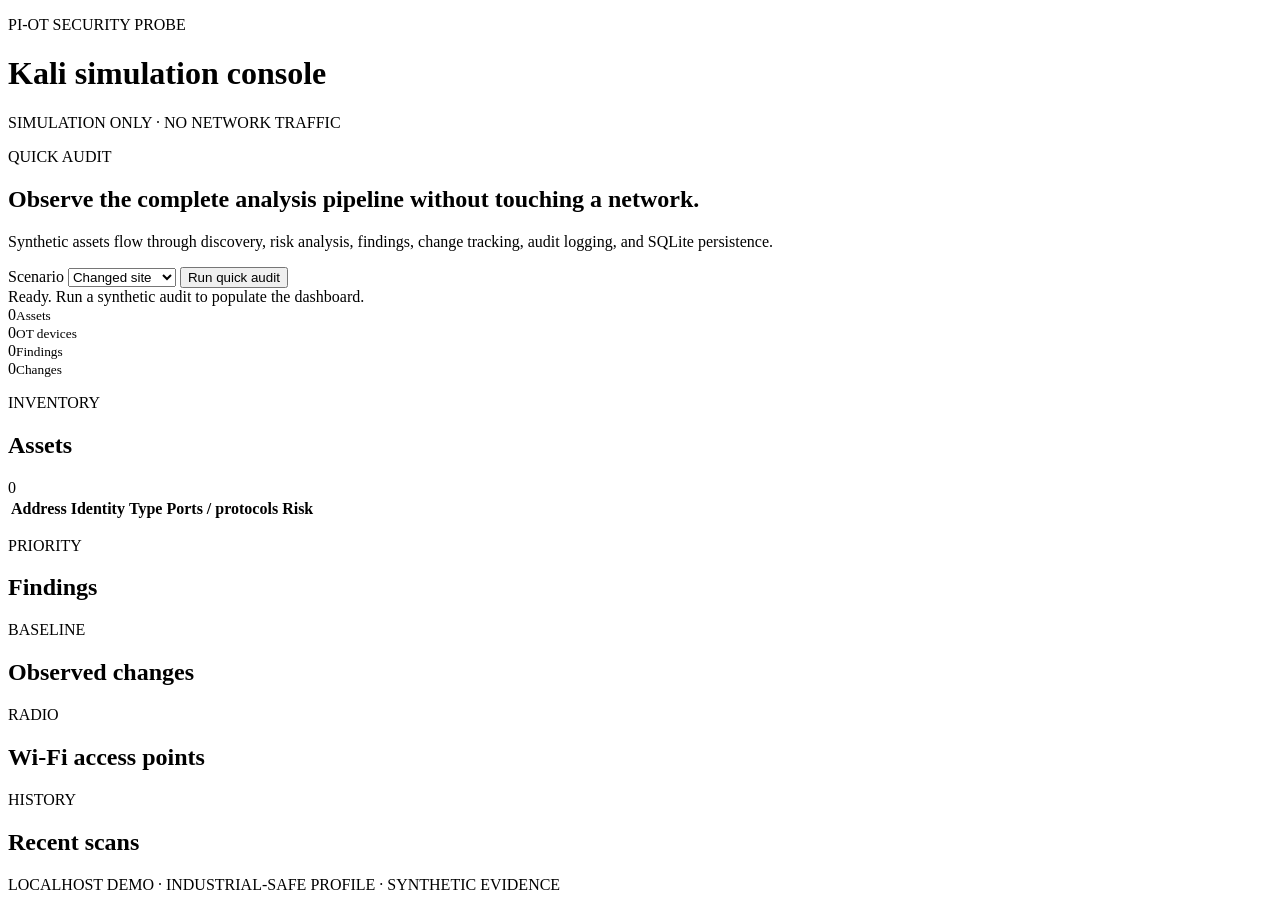
==== kali_demo/static/index.html @ 3eae26c3 "Add Kali simulation dashboard" ====
<!doctype html>
<html lang="en">
<head>
  <meta charset="utf-8">
  <meta name="viewport" content="width=device-width, initial-scale=1">
  <title>Pi-OT Probe // Kali Demo</title>
  <link rel="stylesheet" href="/static/styles.css">
</head>
<body>
  <header class="topbar">
    <div>
      <p class="eyebrow">PI-OT SECURITY PROBE</p>
      <h1>Kali simulation console</h1>
    </div>
    <div class="safe-badge"><span></span> SIMULATION ONLY · NO NETWORK TRAFFIC</div>
  </header>

  <main>
    <section class="hero panel">
      <div>
        <p class="eyebrow">QUICK AUDIT</p>
        <h2>Observe the complete analysis pipeline without touching a network.</h2>
        <p class="muted">Synthetic assets flow through discovery, risk analysis, findings, change tracking, audit logging, and SQLite persistence.</p>
      </div>
      <div class="controls">
        <label for="scenario">Scenario</label>
        <select id="scenario">
          <option value="changed">Changed site</option>
          <option value="baseline">Quiet baseline</option>
        </select>
        <button id="run-button" type="button">Run quick audit</button>
      </div>
    </section>

    <div id="status" class="status" role="status">Ready. Run a synthetic audit to populate the dashboard.</div>

    <section class="metrics" aria-label="Audit metrics">
      <article><span id="metric-assets">0</span><small>Assets</small></article>
      <article><span id="metric-ot">0</span><small>OT devices</small></article>
      <article><span id="metric-findings">0</span><small>Findings</small></article>
      <article><span id="metric-changes">0</span><small>Changes</small></article>
    </section>

    <section class="grid">
      <article class="panel wide">
        <div class="section-heading"><div><p class="eyebrow">INVENTORY</p><h2>Assets</h2></div><span id="asset-count" class="counter">0</span></div>
        <div class="table-wrap">
          <table>
            <thead><tr><th>Address</th><th>Identity</th><th>Type</th><th>Ports / protocols</th><th>Risk</th></tr></thead>
            <tbody id="assets-body"></tbody>
          </table>
        </div>
      </article>

      <article class="panel">
        <div class="section-heading"><div><p class="eyebrow">PRIORITY</p><h2>Findings</h2></div></div>
        <div id="findings" class="stack"></div>
      </article>

      <article class="panel">
        <div class="section-heading"><div><p class="eyebrow">BASELINE</p><h2>Observed changes</h2></div></div>
        <div id="changes" class="stack"></div>
      </article>

      <article class="panel">
        <div class="section-heading"><div><p class="eyebrow">RADIO</p><h2>Wi-Fi access points</h2></div></div>
        <div id="wifi" class="stack"></div>
      </article>

      <article class="panel">
        <div class="section-heading"><div><p class="eyebrow">HISTORY</p><h2>Recent scans</h2></div></div>
        <div id="scans" class="stack"></div>
      </article>
    </section>
  </main>

  <footer>LOCALHOST DEMO · INDUSTRIAL-SAFE PROFILE · SYNTHETIC EVIDENCE</footer>
  <script src="/static/app.js" defer></script>
</body>
</html>
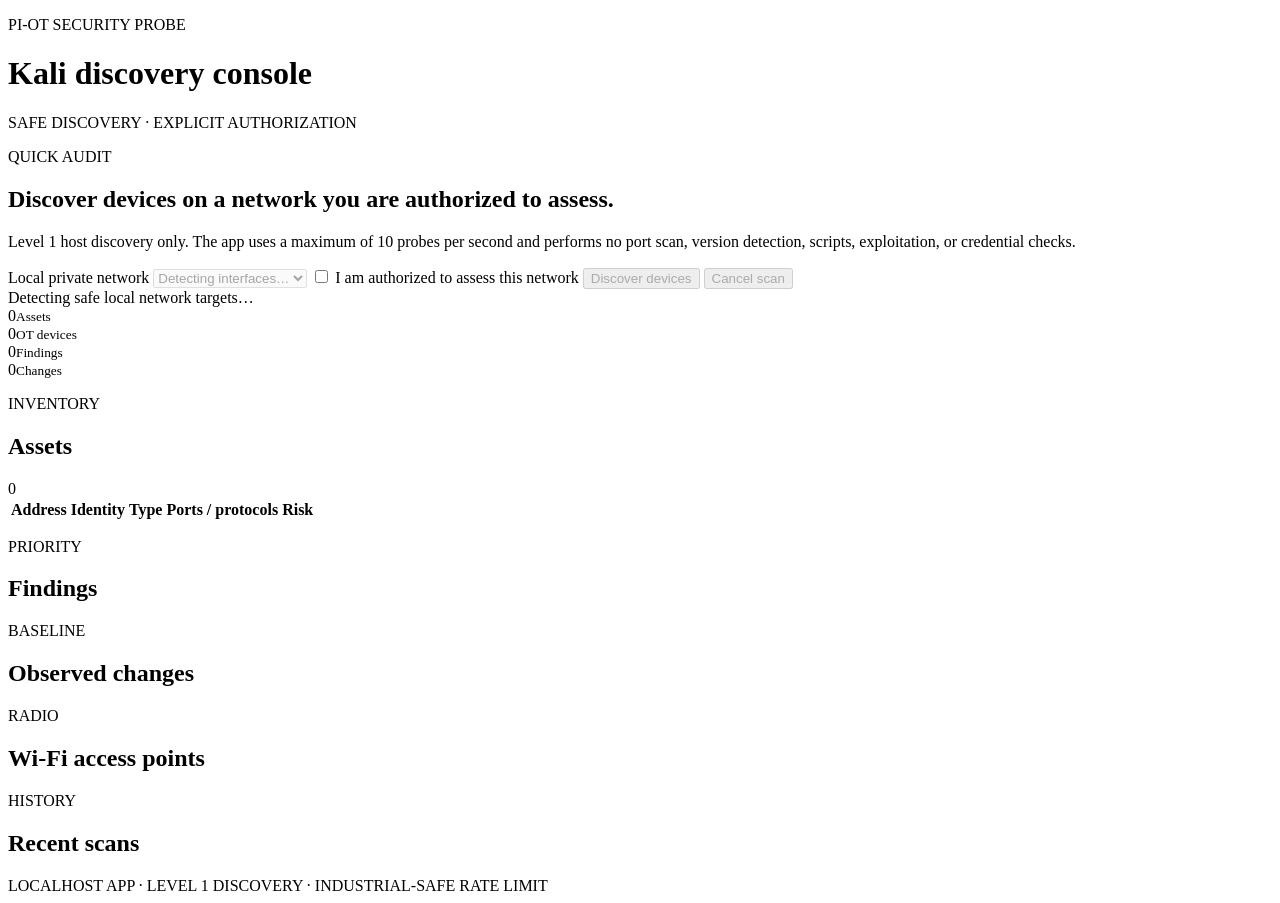
==== commit d8c890b8: "kali upt" ====
--- a/kali_demo/static/index.html
+++ b/kali_demo/static/index.html
@@ -3,36 +3,35 @@
 <head>
   <meta charset="utf-8">
   <meta name="viewport" content="width=device-width, initial-scale=1">
-  <title>Pi-OT Probe // Kali Demo</title>
+  <title>Pi-OT Probe // Kali Discovery</title>
   <link rel="stylesheet" href="/static/styles.css">
 </head>
 <body>
   <header class="topbar">
     <div>
       <p class="eyebrow">PI-OT SECURITY PROBE</p>
-      <h1>Kali simulation console</h1>
+      <h1>Kali discovery console</h1>
     </div>
-    <div class="safe-badge"><span></span> SIMULATION ONLY · NO NETWORK TRAFFIC</div>
+    <div class="safe-badge"><span></span> SAFE DISCOVERY · EXPLICIT AUTHORIZATION</div>
   </header>
 
   <main>
     <section class="hero panel">
       <div>
         <p class="eyebrow">QUICK AUDIT</p>
-        <h2>Observe the complete analysis pipeline without touching a network.</h2>
-        <p class="muted">Synthetic assets flow through discovery, risk analysis, findings, change tracking, audit logging, and SQLite persistence.</p>
+        <h2>Discover devices on a network you are authorized to assess.</h2>
+        <p class="muted">Level 1 host discovery only. The app uses a maximum of 10 probes per second and performs no port scan, version detection, scripts, exploitation, or credential checks.</p>
       </div>
       <div class="controls">
-        <label for="scenario">Scenario</label>
-        <select id="scenario">
-          <option value="changed">Changed site</option>
-          <option value="baseline">Quiet baseline</option>
-        </select>
-        <button id="run-button" type="button">Run quick audit</button>
+        <label for="network">Local private network</label>
+        <select id="network" disabled><option>Detecting interfaces…</option></select>
+        <label class="authorization"><input id="authorized" type="checkbox"> I am authorized to assess this network</label>
+        <button id="run-button" type="button" disabled>Discover devices</button>
+        <button id="cancel-button" class="secondary" type="button" disabled>Cancel scan</button>
       </div>
     </section>
 
-    <div id="status" class="status" role="status">Ready. Run a synthetic audit to populate the dashboard.</div>
+    <div id="status" class="status" role="status">Detecting safe local network targets…</div>
 
     <section class="metrics" aria-label="Audit metrics">
       <article><span id="metric-assets">0</span><small>Assets</small></article>
@@ -74,7 +73,7 @@
     </section>
   </main>
 
-  <footer>LOCALHOST DEMO · INDUSTRIAL-SAFE PROFILE · SYNTHETIC EVIDENCE</footer>
+  <footer>LOCALHOST APP · LEVEL 1 DISCOVERY · INDUSTRIAL-SAFE RATE LIMIT</footer>
   <script src="/static/app.js" defer></script>
 </body>
 </html>
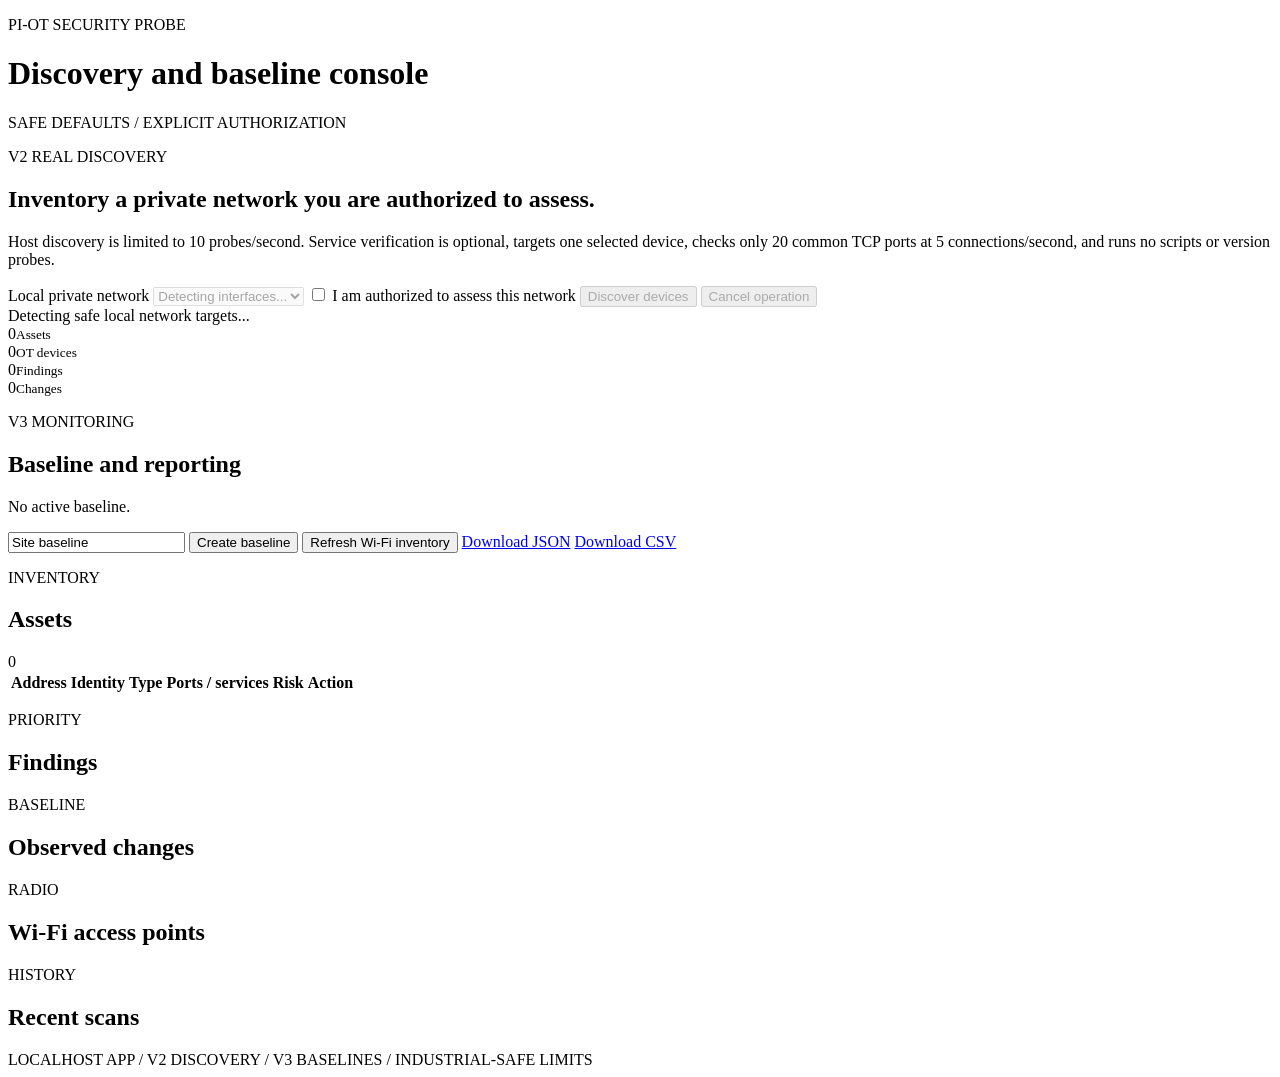
==== commit dc926aba: "v2v3" ====
--- a/kali_demo/static/index.html
+++ b/kali_demo/static/index.html
@@ -3,35 +3,35 @@
 <head>
   <meta charset="utf-8">
   <meta name="viewport" content="width=device-width, initial-scale=1">
-  <title>Pi-OT Probe // Kali Discovery</title>
+  <title>Pi-OT Probe // Engineering Console</title>
   <link rel="stylesheet" href="/static/styles.css">
 </head>
 <body>
   <header class="topbar">
     <div>
       <p class="eyebrow">PI-OT SECURITY PROBE</p>
-      <h1>Kali discovery console</h1>
+      <h1>Discovery and baseline console</h1>
     </div>
-    <div class="safe-badge"><span></span> SAFE DISCOVERY · EXPLICIT AUTHORIZATION</div>
+    <div class="safe-badge"><span></span> SAFE DEFAULTS / EXPLICIT AUTHORIZATION</div>
   </header>
 
   <main>
     <section class="hero panel">
       <div>
-        <p class="eyebrow">QUICK AUDIT</p>
-        <h2>Discover devices on a network you are authorized to assess.</h2>
-        <p class="muted">Level 1 host discovery only. The app uses a maximum of 10 probes per second and performs no port scan, version detection, scripts, exploitation, or credential checks.</p>
+        <p class="eyebrow">V2 REAL DISCOVERY</p>
+        <h2>Inventory a private network you are authorized to assess.</h2>
+        <p class="muted">Host discovery is limited to 10 probes/second. Service verification is optional, targets one selected device, checks only 20 common TCP ports at 5 connections/second, and runs no scripts or version probes.</p>
       </div>
       <div class="controls">
         <label for="network">Local private network</label>
-        <select id="network" disabled><option>Detecting interfaces…</option></select>
+        <select id="network" disabled><option>Detecting interfaces...</option></select>
         <label class="authorization"><input id="authorized" type="checkbox"> I am authorized to assess this network</label>
         <button id="run-button" type="button" disabled>Discover devices</button>
-        <button id="cancel-button" class="secondary" type="button" disabled>Cancel scan</button>
+        <button id="cancel-button" class="secondary" type="button" disabled>Cancel operation</button>
       </div>
     </section>
 
-    <div id="status" class="status" role="status">Detecting safe local network targets…</div>
+    <div id="status" class="status" role="status">Detecting safe local network targets...</div>
 
     <section class="metrics" aria-label="Audit metrics">
       <article><span id="metric-assets">0</span><small>Assets</small></article>
@@ -40,12 +40,27 @@
       <article><span id="metric-changes">0</span><small>Changes</small></article>
     </section>
 
+    <section class="panel action-panel">
+      <div>
+        <p class="eyebrow">V3 MONITORING</p>
+        <h2>Baseline and reporting</h2>
+        <p id="baseline-status" class="muted">No active baseline.</p>
+      </div>
+      <div class="action-controls">
+        <input id="baseline-name" maxlength="100" value="Site baseline" aria-label="Baseline name">
+        <button id="baseline-button" type="button">Create baseline</button>
+        <button id="wifi-button" class="secondary-safe" type="button">Refresh Wi-Fi inventory</button>
+        <a class="button-link" href="/api/reports/site.json">Download JSON</a>
+        <a class="button-link" href="/api/reports/assets.csv">Download CSV</a>
+      </div>
+    </section>
+
     <section class="grid">
       <article class="panel wide">
         <div class="section-heading"><div><p class="eyebrow">INVENTORY</p><h2>Assets</h2></div><span id="asset-count" class="counter">0</span></div>
         <div class="table-wrap">
           <table>
-            <thead><tr><th>Address</th><th>Identity</th><th>Type</th><th>Ports / protocols</th><th>Risk</th></tr></thead>
+            <thead><tr><th>Address</th><th>Identity</th><th>Type</th><th>Ports / services</th><th>Risk</th><th>Action</th></tr></thead>
             <tbody id="assets-body"></tbody>
           </table>
         </div>
@@ -73,7 +88,7 @@
     </section>
   </main>
 
-  <footer>LOCALHOST APP · LEVEL 1 DISCOVERY · INDUSTRIAL-SAFE RATE LIMIT</footer>
+  <footer>LOCALHOST APP / V2 DISCOVERY / V3 BASELINES / INDUSTRIAL-SAFE LIMITS</footer>
   <script src="/static/app.js" defer></script>
 </body>
 </html>
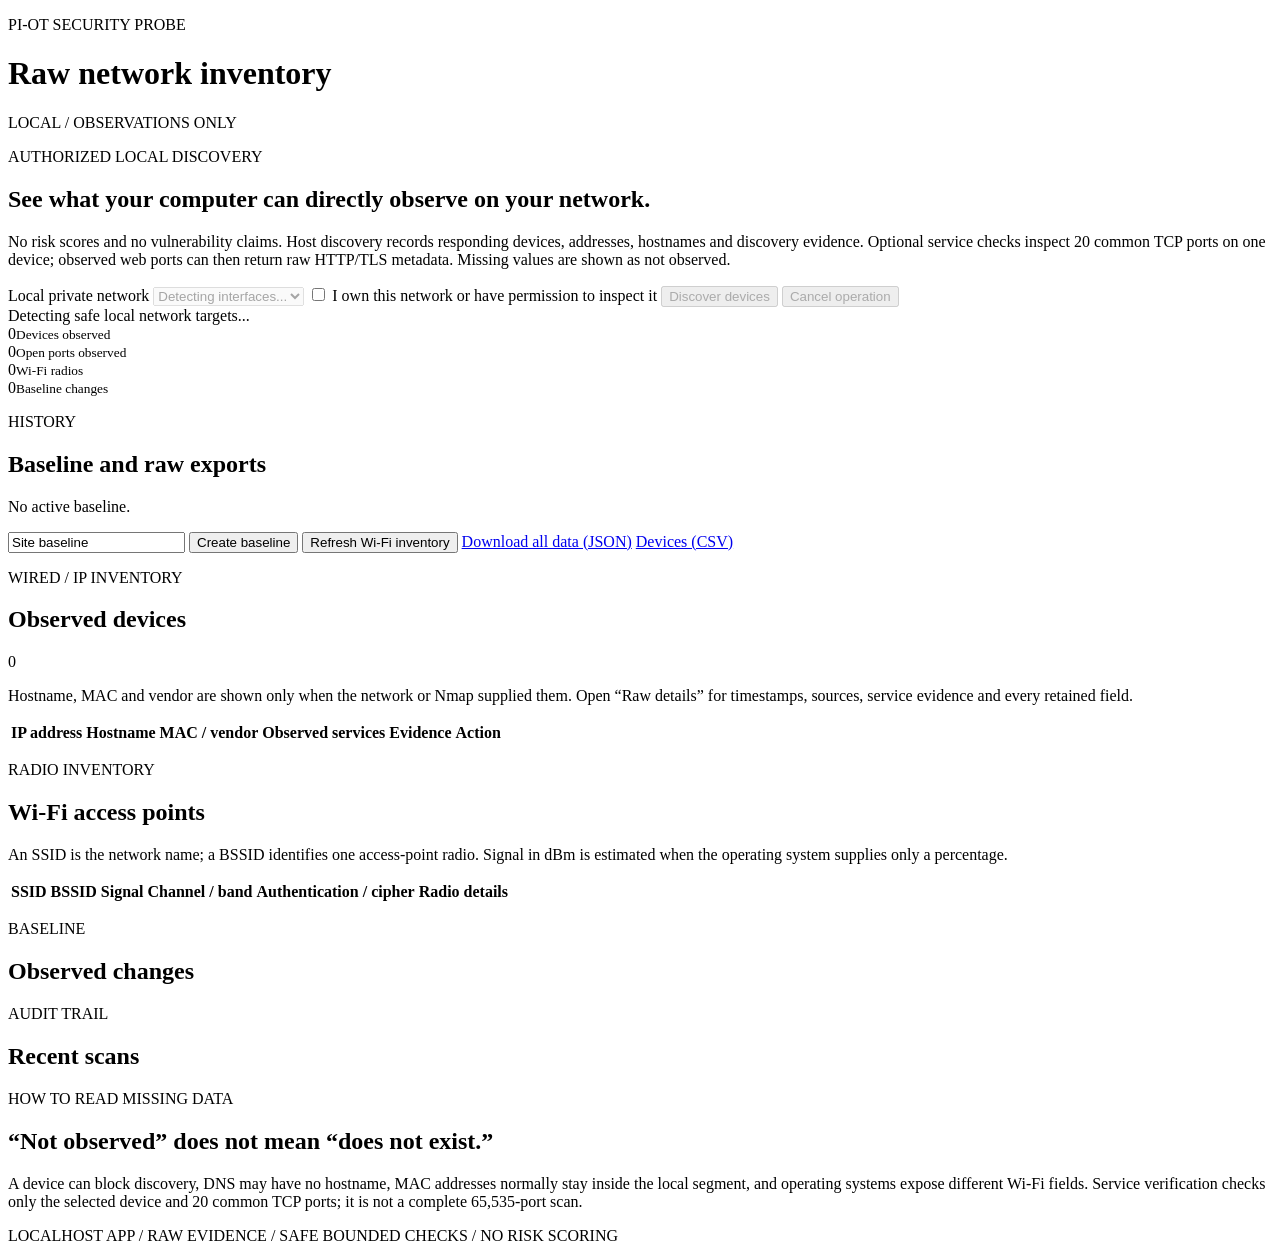
==== commit 1c611fc3: "v4" ====
--- a/kali_demo/static/index.html
+++ b/kali_demo/static/index.html
@@ -3,92 +3,72 @@
 <head>
   <meta charset="utf-8">
   <meta name="viewport" content="width=device-width, initial-scale=1">
-  <title>Pi-OT Probe // Engineering Console</title>
+  <title>Pi-OT Probe // Raw Network Inventory</title>
   <link rel="stylesheet" href="/static/styles.css">
 </head>
 <body>
   <header class="topbar">
-    <div>
-      <p class="eyebrow">PI-OT SECURITY PROBE</p>
-      <h1>Discovery and baseline console</h1>
-    </div>
-    <div class="safe-badge"><span></span> SAFE DEFAULTS / EXPLICIT AUTHORIZATION</div>
+    <div><p class="eyebrow">PI-OT SECURITY PROBE</p><h1>Raw network inventory</h1></div>
+    <div class="safe-badge"><span></span> LOCAL / OBSERVATIONS ONLY</div>
   </header>
-
   <main>
     <section class="hero panel">
       <div>
-        <p class="eyebrow">V2 REAL DISCOVERY</p>
-        <h2>Inventory a private network you are authorized to assess.</h2>
-        <p class="muted">Host discovery is limited to 10 probes/second. Service verification is optional, targets one selected device, checks only 20 common TCP ports at 5 connections/second, and runs no scripts or version probes.</p>
+        <p class="eyebrow">AUTHORIZED LOCAL DISCOVERY</p>
+        <h2>See what your computer can directly observe on your network.</h2>
+        <p class="muted">No risk scores and no vulnerability claims. Host discovery records responding devices, addresses, hostnames and discovery evidence. Optional service checks inspect 20 common TCP ports on one device; observed web ports can then return raw HTTP/TLS metadata. Missing values are shown as not observed.</p>
       </div>
       <div class="controls">
         <label for="network">Local private network</label>
         <select id="network" disabled><option>Detecting interfaces...</option></select>
-        <label class="authorization"><input id="authorized" type="checkbox"> I am authorized to assess this network</label>
+        <label class="authorization"><input id="authorized" type="checkbox"> I own this network or have permission to inspect it</label>
         <button id="run-button" type="button" disabled>Discover devices</button>
         <button id="cancel-button" class="secondary" type="button" disabled>Cancel operation</button>
       </div>
     </section>
-
     <div id="status" class="status" role="status">Detecting safe local network targets...</div>
-
-    <section class="metrics" aria-label="Audit metrics">
-      <article><span id="metric-assets">0</span><small>Assets</small></article>
-      <article><span id="metric-ot">0</span><small>OT devices</small></article>
-      <article><span id="metric-findings">0</span><small>Findings</small></article>
-      <article><span id="metric-changes">0</span><small>Changes</small></article>
+    <section class="metrics" aria-label="Inventory totals">
+      <article><span id="metric-assets">0</span><small>Devices observed</small></article>
+      <article><span id="metric-services">0</span><small>Open ports observed</small></article>
+      <article><span id="metric-wifi">0</span><small>Wi-Fi radios</small></article>
+      <article><span id="metric-changes">0</span><small>Baseline changes</small></article>
     </section>
-
     <section class="panel action-panel">
-      <div>
-        <p class="eyebrow">V3 MONITORING</p>
-        <h2>Baseline and reporting</h2>
-        <p id="baseline-status" class="muted">No active baseline.</p>
-      </div>
+      <div><p class="eyebrow">HISTORY</p><h2>Baseline and raw exports</h2><p id="baseline-status" class="muted">No active baseline.</p></div>
       <div class="action-controls">
         <input id="baseline-name" maxlength="100" value="Site baseline" aria-label="Baseline name">
         <button id="baseline-button" type="button">Create baseline</button>
         <button id="wifi-button" class="secondary-safe" type="button">Refresh Wi-Fi inventory</button>
-        <a class="button-link" href="/api/reports/site.json">Download JSON</a>
-        <a class="button-link" href="/api/reports/assets.csv">Download CSV</a>
+        <a class="button-link" href="/api/reports/site.json">Download all data (JSON)</a>
+        <a class="button-link" href="/api/reports/assets.csv">Devices (CSV)</a>
       </div>
     </section>
-
+    <section class="panel wide-block">
+      <div class="section-heading"><div><p class="eyebrow">WIRED / IP INVENTORY</p><h2>Observed devices</h2></div><span id="asset-count" class="counter">0</span></div>
+      <p class="section-help">Hostname, MAC and vendor are shown only when the network or Nmap supplied them. Open “Raw details” for timestamps, sources, service evidence and every retained field.</p>
+      <div class="table-wrap"><table>
+        <thead><tr><th>IP address</th><th>Hostname</th><th>MAC / vendor</th><th>Observed services</th><th>Evidence</th><th>Action</th></tr></thead>
+        <tbody id="assets-body"></tbody>
+      </table></div>
+    </section>
+    <section class="panel wide-block">
+      <div class="section-heading"><div><p class="eyebrow">RADIO INVENTORY</p><h2>Wi-Fi access points</h2></div></div>
+      <p class="section-help">An SSID is the network name; a BSSID identifies one access-point radio. Signal in dBm is estimated when the operating system supplies only a percentage.</p>
+      <div class="table-wrap"><table>
+        <thead><tr><th>SSID</th><th>BSSID</th><th>Signal</th><th>Channel / band</th><th>Authentication / cipher</th><th>Radio details</th></tr></thead>
+        <tbody id="wifi-body"></tbody>
+      </table></div>
+    </section>
     <section class="grid">
-      <article class="panel wide">
-        <div class="section-heading"><div><p class="eyebrow">INVENTORY</p><h2>Assets</h2></div><span id="asset-count" class="counter">0</span></div>
-        <div class="table-wrap">
-          <table>
-            <thead><tr><th>Address</th><th>Identity</th><th>Type</th><th>Ports / services</th><th>Risk</th><th>Action</th></tr></thead>
-            <tbody id="assets-body"></tbody>
-          </table>
-        </div>
-      </article>
-
-      <article class="panel">
-        <div class="section-heading"><div><p class="eyebrow">PRIORITY</p><h2>Findings</h2></div></div>
-        <div id="findings" class="stack"></div>
-      </article>
-
-      <article class="panel">
-        <div class="section-heading"><div><p class="eyebrow">BASELINE</p><h2>Observed changes</h2></div></div>
-        <div id="changes" class="stack"></div>
-      </article>
-
-      <article class="panel">
-        <div class="section-heading"><div><p class="eyebrow">RADIO</p><h2>Wi-Fi access points</h2></div></div>
-        <div id="wifi" class="stack"></div>
-      </article>
-
-      <article class="panel">
-        <div class="section-heading"><div><p class="eyebrow">HISTORY</p><h2>Recent scans</h2></div></div>
-        <div id="scans" class="stack"></div>
-      </article>
+      <article class="panel"><div class="section-heading"><div><p class="eyebrow">BASELINE</p><h2>Observed changes</h2></div></div><div id="changes" class="stack"></div></article>
+      <article class="panel"><div class="section-heading"><div><p class="eyebrow">AUDIT TRAIL</p><h2>Recent scans</h2></div></div><div id="scans" class="stack"></div></article>
+    </section>
+    <section class="panel limits">
+      <p class="eyebrow">HOW TO READ MISSING DATA</p><h2>“Not observed” does not mean “does not exist.”</h2>
+      <p class="muted">A device can block discovery, DNS may have no hostname, MAC addresses normally stay inside the local segment, and operating systems expose different Wi-Fi fields. Service verification checks only the selected device and 20 common TCP ports; it is not a complete 65,535-port scan.</p>
     </section>
   </main>
-
-  <footer>LOCALHOST APP / V2 DISCOVERY / V3 BASELINES / INDUSTRIAL-SAFE LIMITS</footer>
+  <footer>LOCALHOST APP / RAW EVIDENCE / SAFE BOUNDED CHECKS / NO RISK SCORING</footer>
   <script src="/static/app.js" defer></script>
 </body>
 </html>
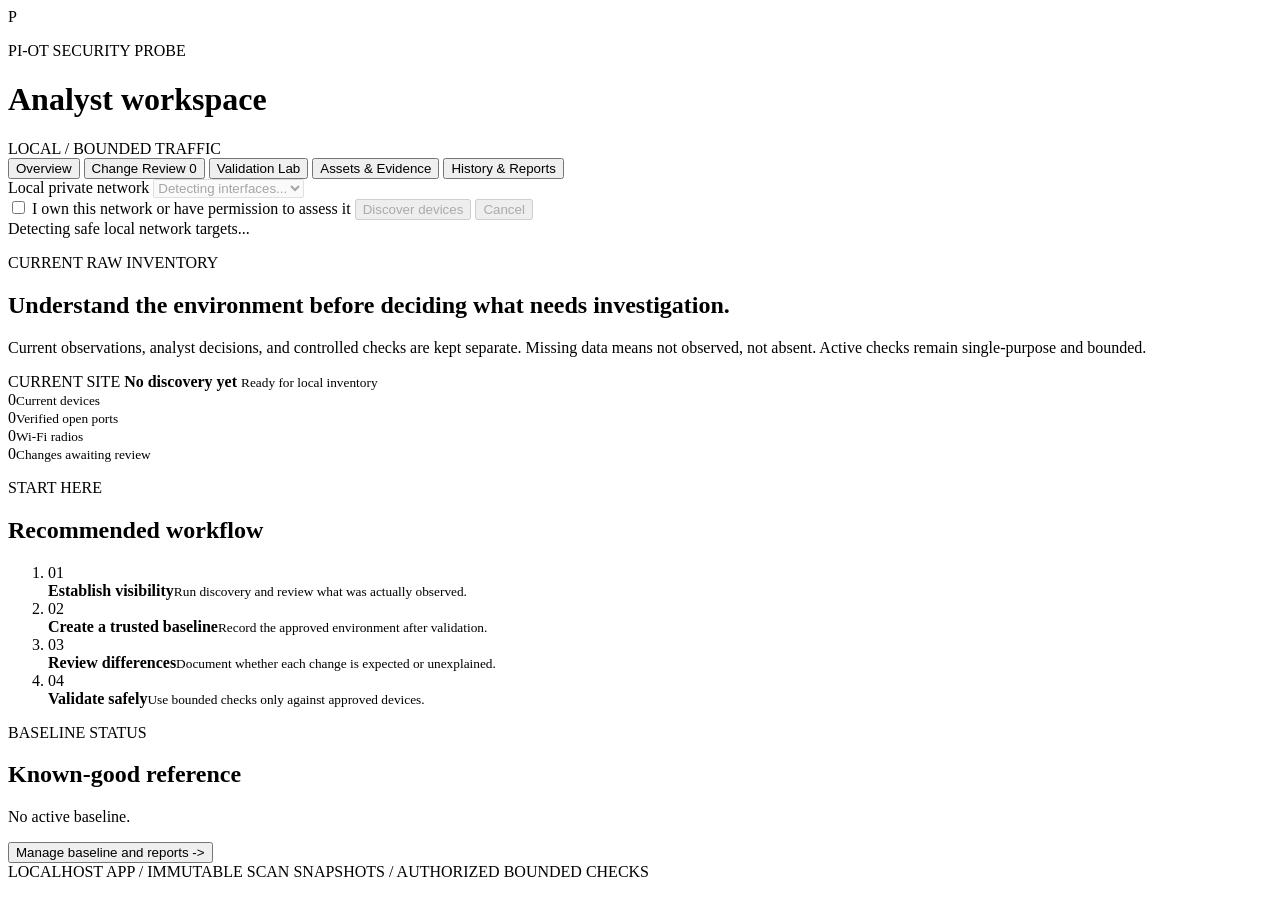
==== commit 51b7efe3: "v5" ====
--- a/kali_demo/static/index.html
+++ b/kali_demo/static/index.html
@@ -3,72 +3,216 @@
 <head>
   <meta charset="utf-8">
   <meta name="viewport" content="width=device-width, initial-scale=1">
-  <title>Pi-OT Probe // Raw Network Inventory</title>
+  <title>Pi-OT Probe // Analyst Workspace</title>
   <link rel="stylesheet" href="/static/styles.css">
 </head>
 <body>
   <header class="topbar">
-    <div><p class="eyebrow">PI-OT SECURITY PROBE</p><h1>Raw network inventory</h1></div>
-    <div class="safe-badge"><span></span> LOCAL / OBSERVATIONS ONLY</div>
+    <div class="brand">
+      <div class="brand-mark" aria-hidden="true">P</div>
+      <div>
+        <p class="eyebrow">PI-OT SECURITY PROBE</p>
+        <h1>Analyst workspace</h1>
+      </div>
+    </div>
+    <div class="safe-badge"><span></span> LOCAL / BOUNDED TRAFFIC</div>
   </header>
+
+  <nav class="workspace-tabs" role="tablist" aria-label="Analysis workspaces">
+    <button class="tab-button active" type="button" role="tab" aria-selected="true" data-tab="overview">Overview</button>
+    <button class="tab-button" type="button" role="tab" aria-selected="false" data-tab="change-review">Change Review <span id="change-tab-count" class="tab-count">0</span></button>
+    <button class="tab-button validation-tab" type="button" role="tab" aria-selected="false" data-tab="validation">Validation Lab</button>
+    <button class="tab-button" type="button" role="tab" aria-selected="false" data-tab="evidence">Assets &amp; Evidence</button>
+    <button class="tab-button" type="button" role="tab" aria-selected="false" data-tab="history">History &amp; Reports</button>
+  </nav>
+
   <main>
-    <section class="hero panel">
-      <div>
-        <p class="eyebrow">AUTHORIZED LOCAL DISCOVERY</p>
-        <h2>See what your computer can directly observe on your network.</h2>
-        <p class="muted">No risk scores and no vulnerability claims. Host discovery records responding devices, addresses, hostnames and discovery evidence. Optional service checks inspect 20 common TCP ports on one device; observed web ports can then return raw HTTP/TLS metadata. Missing values are shown as not observed.</p>
-      </div>
-      <div class="controls">
+    <section class="command-bar panel" aria-label="Authorized scan controls">
+      <div class="command-target">
         <label for="network">Local private network</label>
         <select id="network" disabled><option>Detecting interfaces...</option></select>
-        <label class="authorization"><input id="authorized" type="checkbox"> I own this network or have permission to inspect it</label>
-        <button id="run-button" type="button" disabled>Discover devices</button>
-        <button id="cancel-button" class="secondary" type="button" disabled>Cancel operation</button>
-      </div>
+      </div>
+      <label class="authorization">
+        <input id="authorized" type="checkbox">
+        I own this network or have permission to assess it
+      </label>
+      <button id="run-button" type="button" disabled>Discover devices</button>
+      <button id="cancel-button" class="secondary" type="button" disabled>Cancel</button>
     </section>
     <div id="status" class="status" role="status">Detecting safe local network targets...</div>
-    <section class="metrics" aria-label="Inventory totals">
-      <article><span id="metric-assets">0</span><small>Devices observed</small></article>
-      <article><span id="metric-services">0</span><small>Open ports observed</small></article>
-      <article><span id="metric-wifi">0</span><small>Wi-Fi radios</small></article>
-      <article><span id="metric-changes">0</span><small>Baseline changes</small></article>
-    </section>
-    <section class="panel action-panel">
-      <div><p class="eyebrow">HISTORY</p><h2>Baseline and raw exports</h2><p id="baseline-status" class="muted">No active baseline.</p></div>
-      <div class="action-controls">
-        <input id="baseline-name" maxlength="100" value="Site baseline" aria-label="Baseline name">
-        <button id="baseline-button" type="button">Create baseline</button>
-        <button id="wifi-button" class="secondary-safe" type="button">Refresh Wi-Fi inventory</button>
-        <a class="button-link" href="/api/reports/site.json">Download all data (JSON)</a>
-        <a class="button-link" href="/api/reports/assets.csv">Devices (CSV)</a>
-      </div>
-    </section>
-    <section class="panel wide-block">
-      <div class="section-heading"><div><p class="eyebrow">WIRED / IP INVENTORY</p><h2>Observed devices</h2></div><span id="asset-count" class="counter">0</span></div>
-      <p class="section-help">Hostname, MAC and vendor are shown only when the network or Nmap supplied them. Open “Raw details” for timestamps, sources, service evidence and every retained field.</p>
-      <div class="table-wrap"><table>
-        <thead><tr><th>IP address</th><th>Hostname</th><th>MAC / vendor</th><th>Observed services</th><th>Evidence</th><th>Action</th></tr></thead>
-        <tbody id="assets-body"></tbody>
-      </table></div>
-    </section>
-    <section class="panel wide-block">
-      <div class="section-heading"><div><p class="eyebrow">RADIO INVENTORY</p><h2>Wi-Fi access points</h2></div></div>
-      <p class="section-help">An SSID is the network name; a BSSID identifies one access-point radio. Signal in dBm is estimated when the operating system supplies only a percentage.</p>
-      <div class="table-wrap"><table>
-        <thead><tr><th>SSID</th><th>BSSID</th><th>Signal</th><th>Channel / band</th><th>Authentication / cipher</th><th>Radio details</th></tr></thead>
-        <tbody id="wifi-body"></tbody>
-      </table></div>
-    </section>
-    <section class="grid">
-      <article class="panel"><div class="section-heading"><div><p class="eyebrow">BASELINE</p><h2>Observed changes</h2></div></div><div id="changes" class="stack"></div></article>
-      <article class="panel"><div class="section-heading"><div><p class="eyebrow">AUDIT TRAIL</p><h2>Recent scans</h2></div></div><div id="scans" class="stack"></div></article>
-    </section>
-    <section class="panel limits">
-      <p class="eyebrow">HOW TO READ MISSING DATA</p><h2>“Not observed” does not mean “does not exist.”</h2>
-      <p class="muted">A device can block discovery, DNS may have no hostname, MAC addresses normally stay inside the local segment, and operating systems expose different Wi-Fi fields. Service verification checks only the selected device and 20 common TCP ports; it is not a complete 65,535-port scan.</p>
+
+    <section id="tab-overview" class="tab-panel active" role="tabpanel">
+      <section class="hero panel">
+        <div>
+          <p class="eyebrow">CURRENT RAW INVENTORY</p>
+          <h2>Understand the environment before deciding what needs investigation.</h2>
+          <p class="muted">Current observations, analyst decisions, and controlled checks are kept separate. Missing data means not observed, not absent. Active checks remain single-purpose and bounded.</p>
+        </div>
+        <div class="scope-card">
+          <span class="scope-label">CURRENT SITE</span>
+          <strong id="current-site">No discovery yet</strong>
+          <small id="current-mode">Ready for local inventory</small>
+        </div>
+      </section>
+
+      <section class="metrics" aria-label="Inventory totals">
+        <article><span id="metric-assets">0</span><small>Current devices</small></article>
+        <article><span id="metric-services">0</span><small>Verified open ports</small></article>
+        <article><span id="metric-wifi">0</span><small>Wi-Fi radios</small></article>
+        <article><span id="metric-changes">0</span><small>Changes awaiting review</small></article>
+      </section>
+
+      <section class="overview-grid">
+        <article class="panel posture-panel">
+          <p class="eyebrow">START HERE</p>
+          <h2>Recommended workflow</h2>
+          <ol class="workflow-list">
+            <li><span>01</span><div><strong>Establish visibility</strong><small>Run discovery and review what was actually observed.</small></div></li>
+            <li><span>02</span><div><strong>Create a trusted baseline</strong><small>Record the approved environment after validation.</small></div></li>
+            <li><span>03</span><div><strong>Review differences</strong><small>Document whether each change is expected or unexplained.</small></div></li>
+            <li><span>04</span><div><strong>Validate safely</strong><small>Use bounded checks only against approved devices.</small></div></li>
+          </ol>
+        </article>
+        <article class="panel posture-panel">
+          <p class="eyebrow">BASELINE STATUS</p>
+          <h2>Known-good reference</h2>
+          <p id="baseline-status" class="muted">No active baseline.</p>
+          <button class="text-button" type="button" data-open-tab="history">Manage baseline and reports -&gt;</button>
+        </article>
+      </section>
+    </section>
+
+    <section id="tab-change-review" class="tab-panel" role="tabpanel" hidden>
+      <div class="workspace-heading">
+        <div>
+          <p class="eyebrow">CHANGE REVIEW</p>
+          <h2>Baseline differences</h2>
+          <p class="muted">Review raw evidence, record a decision, and keep unresolved changes visible.</p>
+        </div>
+      </div>
+      <section class="review-metrics metrics compact">
+        <article><span id="change-new-count">0</span><small>New</small></article>
+        <article><span id="change-investigating-count">0</span><small>Investigating</small></article>
+        <article><span id="change-confirmed-count">0</span><small>Confirmed observations</small></article>
+        <article><span id="change-closed-count">0</span><small>Closed</small></article>
+      </section>
+      <section class="review-layout">
+        <article class="panel">
+          <div class="section-heading">
+            <div><p class="eyebrow">REVIEW QUEUE</p><h2>Observed changes</h2></div>
+            <select id="change-filter" aria-label="Filter changes">
+              <option value="open">Awaiting review</option>
+              <option value="all">All changes</option>
+              <option value="confirmed">Confirmed observations</option>
+            </select>
+          </div>
+          <div id="changes" class="stack"></div>
+        </article>
+        <aside class="panel analyst-guide">
+          <p class="eyebrow">REVIEW CHECKLIST</p>
+          <h2>Verify before deciding</h2>
+          <ul>
+            <li>Is the observation from a complete, successful scan?</li>
+            <li>Was there an approved maintenance or network change?</li>
+            <li>Does the identity match the expected device and zone?</li>
+            <li>Can another source confirm the observation?</li>
+          </ul>
+          <p class="callout">A difference is evidence of change, not proof of a security problem.</p>
+        </aside>
+      </section>
+    </section>
+
+    <section id="tab-validation" class="tab-panel" role="tabpanel" hidden>
+      <div class="workspace-heading red-heading">
+        <div>
+          <p class="eyebrow red-copy">CONTROLLED VALIDATION</p>
+          <h2>Validation Lab</h2>
+          <p class="muted">Generate small, known behaviors to verify that inventory and comparison logic can observe them. No exploitation, credential attacks, or denial-of-service actions are provided.</p>
+        </div>
+        <span class="level-chip">MAXIMUM CHECK LEVEL: 2 / VERIFY</span>
+      </div>
+      <section class="panel authorization-gate">
+        <div>
+          <p class="eyebrow red-copy">AUTHORIZATION</p>
+          <h2>Permission is required for every active check</h2>
+          <p class="muted">Targets remain limited to an attached private network. Service validation checks one discovered host and 20 TCP ports.</p>
+        </div>
+        <div class="red-action-box">
+          <label for="red-target">Discovered target</label>
+          <select id="red-target" disabled><option>No discovered devices</option></select>
+          <button id="red-verify-button" class="danger-safe" type="button" disabled>Run single-host service validation</button>
+        </div>
+      </section>
+      <div id="red-scenarios" class="scenario-grid"></div>
+    </section>
+
+    <section id="tab-evidence" class="tab-panel" role="tabpanel" hidden>
+      <div class="workspace-heading">
+        <div>
+          <p class="eyebrow">CURRENT EVIDENCE</p>
+          <h2>Assets and network metadata</h2>
+          <p class="muted">Only devices from the latest completed discovery appear as current. Service evidence resets to "not checked" after a new discovery until that host is verified again.</p>
+        </div>
+      </div>
+      <section class="panel wide-block">
+        <div class="section-heading">
+          <div><p class="eyebrow">IP INVENTORY</p><h2>Observed devices</h2></div>
+          <span id="asset-count" class="counter">0</span>
+        </div>
+        <div class="table-wrap"><table>
+          <thead><tr><th>IP address</th><th>Hostname</th><th>MAC / vendor</th><th>Verified services</th><th>Evidence</th><th>Action</th></tr></thead>
+          <tbody id="assets-body"></tbody>
+        </table></div>
+      </section>
+      <section class="panel wide-block">
+        <div class="section-heading">
+          <div><p class="eyebrow">RADIO INVENTORY</p><h2>Wi-Fi access points</h2></div>
+          <button id="wifi-button" class="small-button secondary-safe" type="button">Refresh Wi-Fi</button>
+        </div>
+        <p class="section-help">A BSSID identifies one access-point radio. Signal in dBm is estimated when the operating system supplies only a percentage.</p>
+        <div class="table-wrap"><table>
+          <thead><tr><th>SSID</th><th>BSSID</th><th>Signal</th><th>Channel / band</th><th>Authentication / cipher</th><th>Radio details</th></tr></thead>
+          <tbody id="wifi-body"></tbody>
+        </table></div>
+      </section>
+    </section>
+
+    <section id="tab-history" class="tab-panel" role="tabpanel" hidden>
+      <div class="workspace-heading">
+        <div>
+          <p class="eyebrow">HISTORY / GOVERNANCE</p>
+          <h2>Baselines, scans, and exports</h2>
+          <p class="muted">Create a reference only after reviewing the current inventory. Previous baselines remain preserved in the database.</p>
+        </div>
+      </div>
+      <section class="panel action-panel">
+        <div>
+          <p class="eyebrow">KNOWN-GOOD STATE</p>
+          <h2>Create a new active baseline</h2>
+          <p class="muted">Captures current discovered assets, verified services, and Wi-Fi observations.</p>
+        </div>
+        <div class="action-controls">
+          <input id="baseline-name" maxlength="100" value="Site baseline" aria-label="Baseline name">
+          <button id="baseline-button" type="button">Create baseline</button>
+          <a class="button-link" href="/api/reports/site.json">Download JSON</a>
+          <a class="button-link" href="/api/reports/assets.csv">Devices CSV</a>
+        </div>
+      </section>
+      <section class="grid">
+        <article class="panel">
+          <div class="section-heading"><div><p class="eyebrow">AUDIT TRAIL</p><h2>Recent scans</h2></div></div>
+          <div id="scans" class="stack"></div>
+        </article>
+        <article class="panel limits">
+          <p class="eyebrow">EVIDENCE SEMANTICS</p>
+          <h2>Not observed does not mean absent.</h2>
+          <p class="muted">A host can block discovery, DNS may lack a hostname, and MAC addresses normally stay inside the local segment. Verification covers only one selected device and 20 common TCP ports.</p>
+        </article>
+      </section>
     </section>
   </main>
-  <footer>LOCALHOST APP / RAW EVIDENCE / SAFE BOUNDED CHECKS / NO RISK SCORING</footer>
-  <script src="/static/app.js" defer></script>
+
+  <footer>LOCALHOST APP / IMMUTABLE SCAN SNAPSHOTS / AUTHORIZED BOUNDED CHECKS</footer>
+  <script src="/static/app.js" type="module"></script>
 </body>
 </html>
